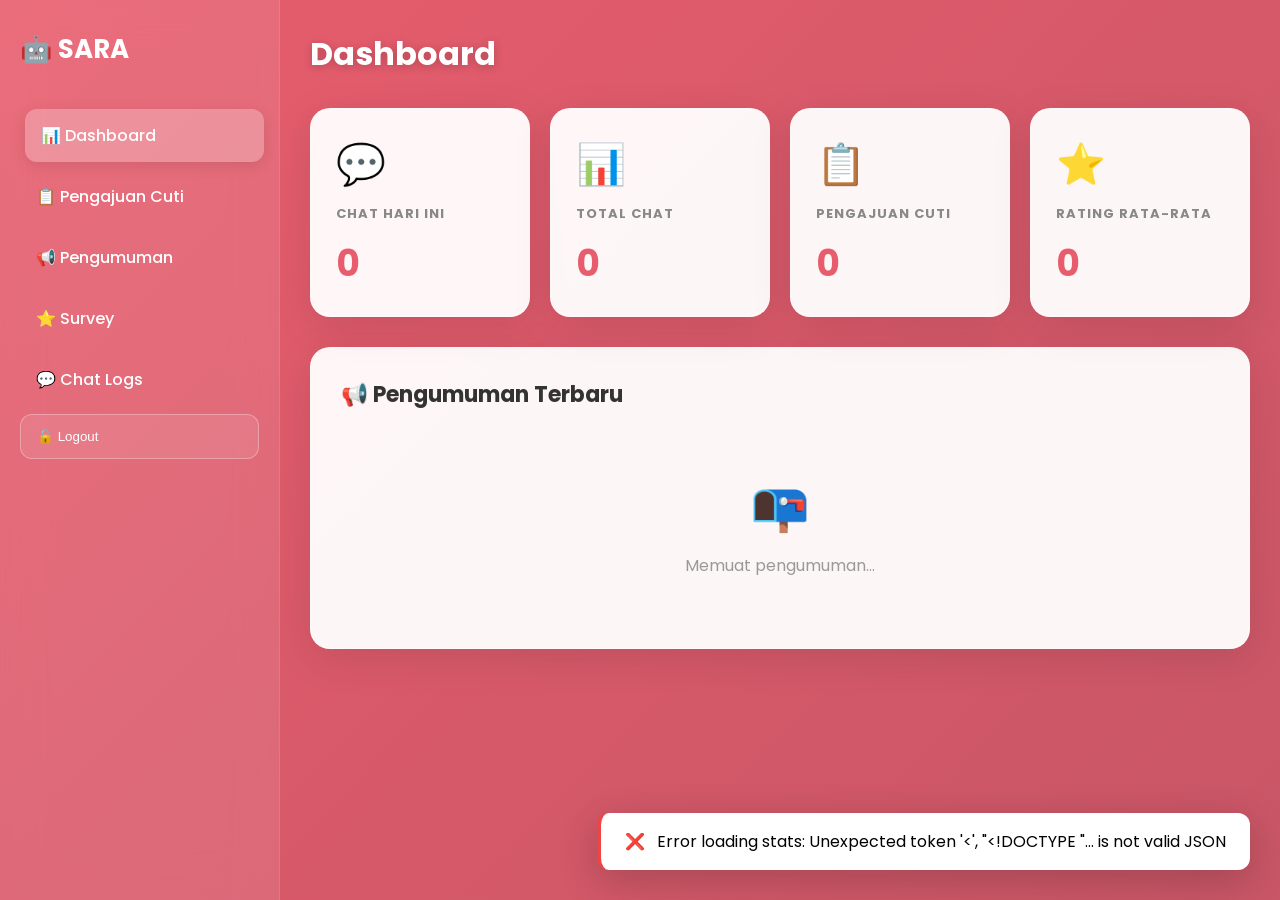
==== Sara Project/backend/admin.html @ 325be80f "Add files via upload" ====
<!DOCTYPE html>
<html lang="id">
<head>
    <meta charset="UTF-8">
    <meta name="viewport" content="width=device-width, initial-scale=1.0">
    <title>Admin Dashboard - SARA</title>
    <link href="https://fonts.googleapis.com/css2?family=Poppins:wght@300;400;500;600;700&display=swap" rel="stylesheet">
    <style>
        * { margin: 0; padding: 0; box-sizing: border-box; }
        body { font-family: 'Poppins', sans-serif; background: linear-gradient(135deg, #e85d6d 0%, #c85666 100%); min-height: 100vh; }

        .sidebar { 
            width: 280px; 
            background: rgba(255,255,255,0.1); 
            backdrop-filter: blur(20px); 
            height: 100vh; 
            position: fixed; 
            color: white; 
            padding: 30px 20px;
            border-right: 1px solid rgba(255,255,255,0.1);
            z-index: 100;
            overflow-y: auto;
        }
        .sidebar h2 { margin-bottom: 40px; font-size: 26px; display: flex; align-items: center; gap: 10px; }
        .sidebar a, .sidebar button { 
            display: flex; align-items: center; gap: 12px;
            color: white; text-decoration: none; padding: 14px 16px; margin: 8px 0; 
            border-radius: 12px; transition: all 0.3s ease;
            font-weight: 500;
            border: none;
            background: none;
            cursor: pointer;
            width: 100%;
            text-align: left;
        }
        .sidebar a:hover, .sidebar a.active, .sidebar button:hover { 
            background: rgba(255,255,255,0.2); 
            transform: translateX(5px);
            box-shadow: 0 4px 15px rgba(0,0,0,0.1);
        }
        .sidebar a.active { background: rgba(255,255,255,0.25); }

        .main { margin-left: 280px; padding: 30px; }

        .page-title {
            color: white; font-size: 32px; font-weight: 700; margin-bottom: 30px;
            text-shadow: 0 2px 10px rgba(0,0,0,0.2);
        }

        .cards { 
            display: grid; grid-template-columns: repeat(auto-fit, minmax(220px, 1fr)); gap: 20px; margin-bottom: 30px; 
        }
        .card { 
            background: rgba(255,255,255,0.95); padding: 25px; border-radius: 20px; 
            box-shadow: 0 10px 40px rgba(0,0,0,0.1);
            transition: all 0.3s ease;
            border: 1px solid rgba(255,255,255,0.5);
        }
        .card:hover { transform: translateY(-5px); box-shadow: 0 20px 60px rgba(0,0,0,0.15); }
        .card h3 { color: #888; font-size: 13px; margin-bottom: 12px; text-transform: uppercase; letter-spacing: 1px; }
        .card .value { font-size: 36px; font-weight: 700; color: #e85d6d; }
        .card .icon { font-size: 40px; margin-bottom: 10px; }

        .section { 
            background: rgba(255,255,255,0.95); padding: 30px; border-radius: 20px; 
            margin-bottom: 25px; box-shadow: 0 10px 40px rgba(0,0,0,0.1);
            border: 1px solid rgba(255,255,255,0.5);
            animation: fadeIn 0.5s ease;
        }
        @keyframes fadeIn {
            from { opacity: 0; transform: translateY(20px); }
            to { opacity: 1; transform: translateY(0); }
        }
        .section h2 { margin-bottom: 20px; color: #333; font-size: 22px; display: flex; align-items: center; gap: 10px; }

        table { width: 100%; border-collapse: collapse; }
        th, td { padding: 14px; text-align: left; border-bottom: 1px solid #eee; }
        th { background: linear-gradient(135deg, #667eea15, #764ba215); font-weight: 600; color: #555; }
        tr { transition: all 0.2s; }
        tr:hover { background: #f8f9fc; }

        .badge { padding: 6px 14px; border-radius: 20px; font-size: 12px; font-weight: 600; }
        .badge-pending { background: #fef3c7; color: #92400e; }
        .badge-approved { background: #d1fae5; color: #065f46; }
        .badge-rejected { background: #fee2e2; color: #991b1b; }

        .btn { 
            padding: 10px 20px; border: none; border-radius: 10px; cursor: pointer; 
            font-size: 14px; font-weight: 600; transition: all 0.3s; margin: 0 4px;
        }
        .btn:hover { transform: translateY(-2px); box-shadow: 0 4px 15px rgba(0,0,0,0.15); }
        .btn-primary { background: linear-gradient(135deg, #e85d6d 0%, #c85666 100%); color: white; }
        .btn-success { background: linear-gradient(135deg, #10b981, #059669); color: white; }
        .btn-danger { background: linear-gradient(135deg, #ef4444, #dc2626); color: white; }
        .btn-sm { padding: 6px 14px; font-size: 12px; }

        .form-group { margin-bottom: 18px; }
        .form-group label { display: block; margin-bottom: 8px; color: #555; font-weight: 500; }
        .form-group input, .form-group select, .form-group textarea { 
            width: 100%; padding: 12px; border: 2px solid #e8e8f0; border-radius: 12px;
            font-family: inherit; transition: all 0.3s;
        }
        .form-group input:focus, .form-group select:focus, .form-group textarea:focus {
            border-color: #667eea; outline: none; box-shadow: 0 0 0 4px rgba(102,126,234,0.1);
        }

        .hidden { display: none; }

        .empty-state { text-align: center; padding: 40px; color: #999; }
        .empty-state .emoji { font-size: 48px; margin-bottom: 10px; }

        /* Toast notification */
        .toast {
            position: fixed; bottom: 30px; right: 30px;
            background: white; padding: 16px 24px; border-radius: 12px;
            box-shadow: 0 10px 40px rgba(0,0,0,0.2);
            display: none; align-items: center; gap: 12px;
            animation: slideIn 0.3s ease; z-index: 1000;
        }
        @keyframes slideIn {
            from { transform: translateX(100px); opacity: 0; }
            to { transform: translateX(0); opacity: 1; }
        }
        .toast.show { display: flex; }
        .toast-success { border-left: 4px solid #10b981; }
        .toast-error { border-left: 4px solid #ef4444; }

        .logout-btn {
            margin-top: auto;
            background: rgba(255,255,255,0.1) !important;
            border: 1px solid rgba(255,255,255,0.3) !important;
        }
    </style>
</head>
<body>
    <div class="sidebar">
        <h2>🤖 SARA</h2>
        <a href="#" class="active" onclick="showTab(event, 'dashboard')">📊 Dashboard</a>
        <a href="#" onclick="showTab(event, 'cuti')">📋 Pengajuan Cuti</a>
        <a href="#" onclick="showTab(event, 'pengumuman')">📢 Pengumuman</a>
        <a href="#" onclick="showTab(event, 'survey')">⭐ Survey</a>
        <a href="#" onclick="showTab(event, 'chat')">💬 Chat Logs</a>
        <button class="logout-btn" onclick="logoutAdmin()">🔓 Logout</button>
    </div>

    <div class="main">
        <!-- DASHBOARD -->
        <div id="dashboard" class="tab-content">
            <h1 class="page-title">Dashboard</h1>
            <div class="cards">
                <div class="card">
                    <div class="icon">💬</div>
                    <h3>Chat Hari Ini</h3>
                    <div class="value" id="chatToday">0</div>
                </div>
                
                <div class="card">
                    <div class="icon">📊</div>
                    <h3>Total Chat</h3>
                    <div class="value" id="chatTotal">0</div>
                </div>
                <div class="card">
                    <div class="icon">📋</div>
                    <h3>Pengajuan Cuti</h3>
                    <div class="value" id="totalCuti">0</div>
                </div>
                <div class="card">
                    <div class="icon">⭐</div>
                    <h3>Rating Rata-rata</h3>
                    <div class="value" id="avgRating">0</div>
                </div>
            </div>

            <div class="section">
                <h2>📢 Pengumuman Terbaru</h2>
                <div id="pengumumanList">
                    <div class="empty-state">
                        <div class="emoji">📭</div>
                        <p>Memuat pengumuman...</p>
                    </div>
                </div>
            </div>
        </div>

        <!-- CUTI -->
        <div id="cuti" class="tab-content hidden">
            <h1 class="page-title">Pengajuan Cuti</h1>
            <div class="section">
                <table>
                    <thead>
                        <tr>
                            <th>ID</th>
                            <th>Nama</th>
                            <th>NIP</th>
                            <th>Jenis</th>
                            <th>Mulai</th>
                            <th>Selesai</th>
                            <th>Alasan</th>
                            <th>Status</th>
                            <th>Aksi</th>
                        </tr>
                    </thead>
                    <tbody id="cutiTable"></tbody>
                </table>
            </div>
        </div>

        <!-- PENGUMUMAN -->
        <div id="pengumuman" class="tab-content hidden">
            <h1 class="page-title">Kelola Pengumuman</h1>
            <div class="section">
                <h2>✨ Buat Pengumuman Baru</h2>
                <div class="form-group">
                    <label>Judul</label>
                    <input type="text" id="pgJudul" placeholder="Contoh: Rapat Bulanan">
                </div>
                <div class="form-group">
                    <label>Isi</label>
                    <textarea id="pgIsi" rows="3" placeholder="Tulis isi pengumuman..."></textarea>
                </div>
                <div class="form-group">
                    <label>Tipe</label>
                    <select id="pgTipe">
                        <option value="info">ℹ️ Informasi Umum</option>
                        <option value="warning">⚠️ Peringatan</option>
                        <option value="success">✅ Pengumuman Sukses</option>
                    </select>
                </div>
                <button class="btn btn-primary" onclick="buatPengumuman()">📢 Publikasikan</button>
            </div>
            <div class="section">
                <h2>📋 Daftar Pengumuman</h2>
                <div id="pengumumanAdminList"></div>
            </div>
        </div>

        <!-- SURVEY -->
        <div id="survey" class="tab-content hidden">
            <h1 class="page-title">Hasil Survey Kepuasan</h1>
            <div class="section">
                <table>
                    <thead>
                        <tr>
                            <th>Nama</th>
                            <th>Rating</th>
                            <th>Saran</th>
                            <th>Tanggal</th>
                        </tr>
                    </thead>
                    <tbody id="surveyTable"></tbody>
                </table>
            </div>
        </div>

        <!-- CHAT LOGS -->
        <div id="chat" class="tab-content hidden">
            <h1 class="page-title">Chat Logs</h1>
            <div class="section">
                <table>
                    <thead>
                        <tr>
                            <th>Waktu</th>
                            <th>User</th>
                            <th>Response</th>
                            <th>Source</th>
                        </tr>
                    </thead>
                    <tbody id="chatTable"></tbody>
                </table>
            </div>
        </div>
    </div>

    <!-- Toast -->
    <div id="toast" class="toast">
        <span id="toastIcon">✅</span>
        <span id="toastMsg">Berhasil!</span>
    </div>

    <script>
        function showTab(e, tabName) {
            e.preventDefault();
            
            // Hide all tabs
            document.querySelectorAll('.tab-content').forEach(el => el.classList.add('hidden'));
            document.getElementById(tabName).classList.remove('hidden');
            
            // Update active nav
            document.querySelectorAll('.sidebar a').forEach(el => el.classList.remove('active'));
            event.target.classList.add('active');

            // Load data based on tab
            if(tabName === 'cuti') loadCuti();
            if(tabName === 'survey') loadSurvey();
            if(tabName === 'chat') loadChatLogs();
            if(tabName === 'pengumuman') loadPengumumanAdmin();
            if(tabName === 'dashboard') loadStats();
        }

        function showToast(msg, type='success') {
            const toast = document.getElementById('toast');
            document.getElementById('toastMsg').textContent = msg;
            document.getElementById('toastIcon').textContent = type === 'success' ? '✅' : '❌';
            toast.className = 'toast show toast-' + type;
            setTimeout(() => toast.classList.remove('show'), 3000);
        }

        function logoutAdmin() {
            if(confirm('Yakin mau logout?')) {
                fetch('/api/logout')
                    .then(() => window.location.href = '/login')
                    .catch(e => alert('Error: ' + e.message));
            }
        }

        async function loadStats() {
            try {
                const res = await fetch('/api/stats');
                if(res.status === 401) {
                    window.location.href = '/login';
                    return;
                }
                const data = await res.json();
                document.getElementById('chatToday').textContent = data.chat_today;
                document.getElementById('chatTotal').textContent = data.chat_total;
                document.getElementById('totalCuti').textContent = data.total_cuti;
                document.getElementById('avgRating').textContent = data.avg_rating;

                const pgList = document.getElementById('pengumumanList');
                if(data.pengumuman && data.pengumuman.length > 0) {
                    pgList.innerHTML = data.pengumuman.map(p => `
                        <div style="padding: 15px; background: linear-gradient(135deg, #667eea08, #764ba208); border-radius: 12px; margin-bottom: 10px; border-left: 4px solid ${p.tipe === 'warning' ? '#f59e0b' : p.tipe === 'success' ? '#10b981' : '#3b82f6'};">
                            <strong style="font-size: 16px;">${p.judul}</strong> 
                            <span class="badge badge-${p.tipe}">${p.tipe}</span>
                            <p style="margin-top: 8px; color: #666; line-height: 1.6;">${p.isi}</p>
                            <small style="color: #aaa;">${new Date(p.created_at).toLocaleString('id-ID')}</small>
                        </div>
                    `).join('');
                } else {
                    pgList.innerHTML = `
                        <div class="empty-state">
                            <div class="emoji">📭</div>
                            <p>Belum ada pengumuman</p>
                        </div>`;
                }
            } catch(e) {
                console.error('Error loading stats:', e);
                showToast('Error loading stats: ' + e.message, 'error');
            }
        }

        async function loadCuti() {
            try {
                const res = await fetch('/api/cuti');
                if(res.status === 401) {
                    window.location.href = '/login';
                    return;
                }
                const data = await res.json();
                const tbody = document.getElementById('cutiTable');

                if(data.length === 0) {
                    tbody.innerHTML = `<tr><td colspan="9" class="empty-state"><div class="emoji">📭</div><p>Belum ada pengajuan cuti</p></td></tr>`;
                    return;
                }

                tbody.innerHTML = data.map(c => `
                    <tr>
                        <td>#${c.id}</td>
                        <td><strong>${c.nama}</strong></td>
                        <td>${c.nip}</td>
                        <td>${c.jenis_cuti || c.jenis}</td>
                        <td>${c.tanggal_mulai}</td>
                        <td>${c.tanggal_selesai}</td>
                        <td>${c.alasan || '-'}</td>
                        <td><span class="badge badge-${c.status}">${c.status}</span></td>
                        <td>
                            ${c.status === 'pending' ? `
                                <button class="btn btn-success btn-sm" onclick="updateCutiStatus(${c.id}, 'approved')">✅ Setuju</button>
                                <button class="btn btn-danger btn-sm" onclick="updateCutiStatus(${c.id}, 'rejected')">❌ Tolak</button>
                            ` : '<span style="color:#999;font-size:12px;">Sudah diproses</span>'}
                        </td>
                    </tr>
                `).join('');
            } catch(e) {
                console.error('Error loading cuti:', e);
                showToast('Error loading cuti: ' + e.message, 'error');
            }
        }

        async function updateCutiStatus(id, status) {
            try {
                const res = await fetch(`/api/submissions/${id}/status`, {
                    method: 'PUT',
                    headers: {'Content-Type': 'application/json'},
                    body: JSON.stringify({status})
                });
                const data = await res.json();

                if(res.ok) {
                    showToast(data.message, 'success');
                    loadCuti();
                    loadStats();
                } else {
                    showToast(data.error || 'Gagal memperbarui status', 'error');
                }
            } catch(e) {
                showToast('Terjadi kesalahan koneksi', 'error');
            }
        }

        async function loadSurvey() {
            try {
                const res = await fetch('/api/survey');
                if(res.status === 401) {
                    window.location.href = '/login';
                    return;
                }
                const data = await res.json();
                const tbody = document.getElementById('surveyTable');

                if(data.length === 0) {
                    tbody.innerHTML = `<tr><td colspan="4" class="empty-state"><div class="emoji">⭐</div><p>Belum ada survey</p></td></tr>`;
                    return;
                }

                tbody.innerHTML = data.map(s => `
                    <tr>
                        <td>${s.nama || 'Anonim'}</td>
                        <td style="font-size:18px;">${'⭐'.repeat(s.rating)}${'☆'.repeat(5-s.rating)}</td>
                        <td>${s.saran || '-'}</td>
                        <td>${new Date(s.created_at).toLocaleDateString('id-ID')}</td>
                    </tr>
                `).join('');
            } catch(e) {
                console.error('Error loading survey:', e);
                showToast('Error loading survey: ' + e.message, 'error');
            }
        }

        async function loadChatLogs() {
            try {
                const res = await fetch('/api/chat-logs');
                if(res.status === 401) {
                    window.location.href = '/login';
                    return;
                }
                const data = await res.json();
                const tbody = document.getElementById('chatTable');

                if(data.length === 0) {
                    tbody.innerHTML = `<tr><td colspan="4" class="empty-state"><div class="emoji">💬</div><p>Belum ada chat</p></td></tr>`;
                    return;
                }

                tbody.innerHTML = data.map(c => `
                    <tr>
                        <td>${new Date(c.created_at).toLocaleString('id-ID')}</td>
                        <td><strong>${c.user_message}</strong></td>
                        <td>${c.bot_response.substring(0, 100)}${c.bot_response.length > 100 ? '...' : ''}</td>
                        <td><span class="badge badge-${c.source === 'kb' ? 'approved' : c.source === 'groq' ? 'info' : 'pending'}">${c.source}</span></td>
                    </tr>
                `).join('');
            } catch(e) {
                console.error('Error loading chat logs:', e);
                showToast('Error loading chat logs: ' + e.message, 'error');
            }
        }

        async function buatPengumuman() {
            const judul = document.getElementById('pgJudul').value.trim();
            const isi = document.getElementById('pgIsi').value.trim();
            const tipe = document.getElementById('pgTipe').value;

            if(!judul || !isi) {
                showToast('Judul dan isi wajib diisi!', 'error');
                return;
            }

            try {
                const res = await fetch('/api/pengumuman', {
                    method: 'POST',
                    headers: {'Content-Type': 'application/json'},
                    body: JSON.stringify({judul, isi, tipe})
                });

                if(res.ok) {
                    const data = await res.json();
                    showToast('Pengumuman berhasil dibuat!', 'success');
                    document.getElementById('pgJudul').value = '';
                    document.getElementById('pgIsi').value = '';
                    loadPengumumanAdmin();
                    loadStats();
                } else {
                    const error = await res.json();
                    showToast(error.error || 'Gagal membuat pengumuman', 'error');
                }
            } catch(e) {
                showToast('Gagal membuat pengumuman: ' + e.message, 'error');
            }
        }

        async function loadPengumumanAdmin() {
            try {
                const res = await fetch('/api/pengumuman');
                const data = await res.json();
                const list = document.getElementById('pengumumanAdminList');

                if(data.length === 0) {
                    list.innerHTML = `<div class="empty-state"><div class="emoji">📭</div><p>Belum ada pengumuman</p></div>`;
                    return;
                }

                list.innerHTML = data.map(p => `
                    <div style="padding: 18px; background: linear-gradient(135deg, #667eea08, #764ba208); border-radius: 14px; margin-bottom: 12px; border-left: 4px solid ${p.tipe === 'warning' ? '#f59e0b' : p.tipe === 'success' ? '#10b981' : '#3b82f6'};">
                        <div style="display:flex; justify-content:space-between; align-items:center; margin-bottom:8px;">
                            <strong style="font-size: 16px;">${p.judul}</strong> 
                            <span class="badge badge-${p.tipe}">${p.tipe}</span>
                        </div>
                        <p style="color: #666; line-height: 1.6; margin-bottom: 8px;">${p.isi}</p>
                        <small style="color: #aaa;">${new Date(p.created_at).toLocaleString('id-ID')}</small>
                    </div>
                `).join('');
            } catch(e) {
                console.error('Error loading pengumuman:', e);
                showToast('Error loading pengumuman: ' + e.message, 'error');
            }
        }

        // Init
        window.addEventListener('load', () => {
            loadStats();
        });
    </script>
</body>
</html>
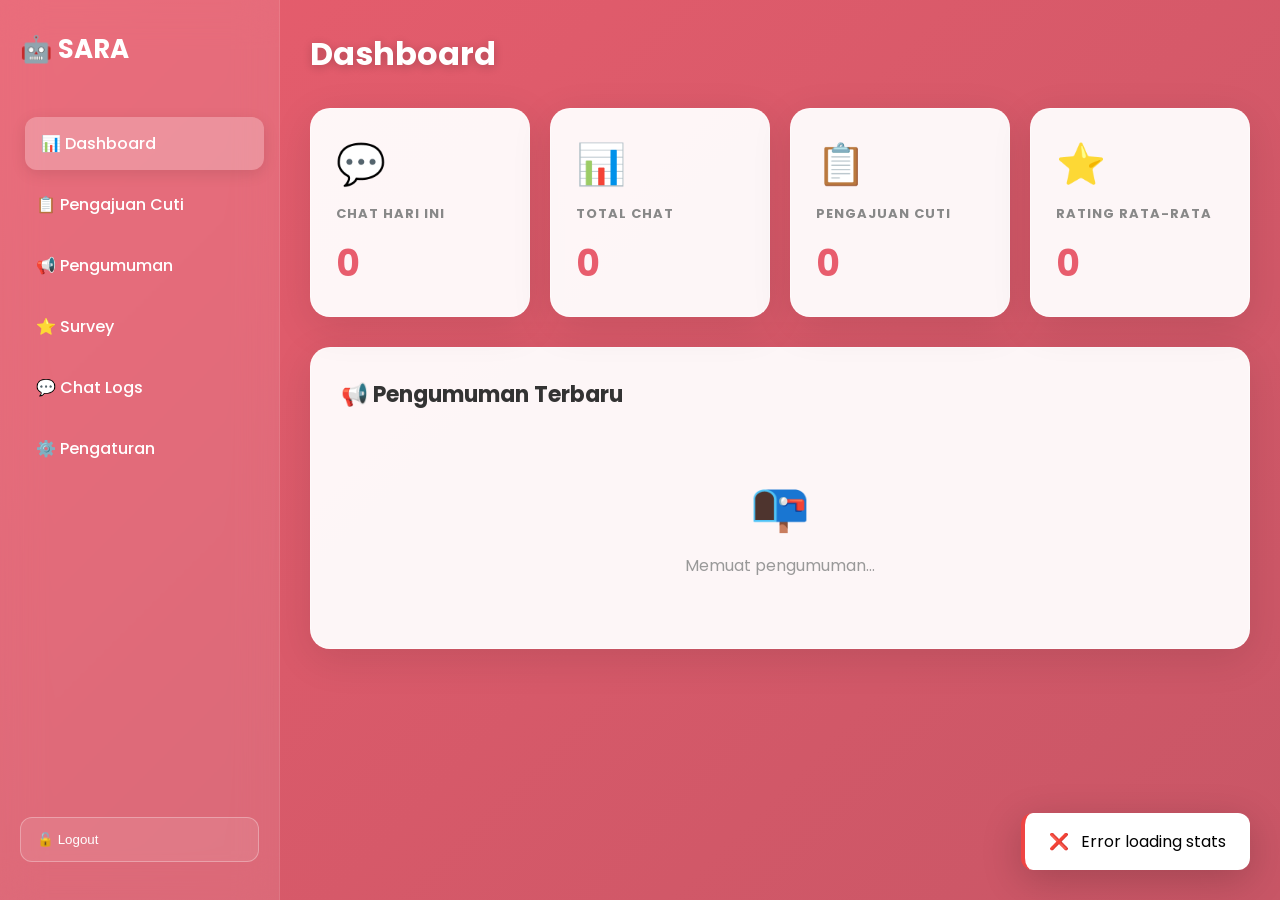
==== commit bd796647: "Add files via upload" ====
--- a/Sara Project/backend/admin.html
+++ b/Sara Project/backend/admin.html
@@ -20,8 +20,13 @@
             border-right: 1px solid rgba(255,255,255,0.1);
             z-index: 100;
             overflow-y: auto;
+            display: flex;
+            flex-direction: column;
         }
         .sidebar h2 { margin-bottom: 40px; font-size: 26px; display: flex; align-items: center; gap: 10px; }
+        .sidebar-content {
+            flex: 1;
+        }
         .sidebar a, .sidebar button { 
             display: flex; align-items: center; gap: 12px;
             color: white; text-decoration: none; padding: 14px 16px; margin: 8px 0; 
@@ -103,13 +108,16 @@
         .form-group input:focus, .form-group select:focus, .form-group textarea:focus {
             border-color: #667eea; outline: none; box-shadow: 0 0 0 4px rgba(102,126,234,0.1);
         }
+        .form-group input:disabled {
+            background: #f0f0f0;
+            cursor: not-allowed;
+        }
 
         .hidden { display: none; }
 
         .empty-state { text-align: center; padding: 40px; color: #999; }
         .empty-state .emoji { font-size: 48px; margin-bottom: 10px; }
 
-        /* Toast notification */
         .toast {
             position: fixed; bottom: 30px; right: 30px;
             background: white; padding: 16px 24px; border-radius: 12px;
@@ -130,16 +138,60 @@
             background: rgba(255,255,255,0.1) !important;
             border: 1px solid rgba(255,255,255,0.3) !important;
         }
+
+        .settings-grid {
+            display: grid;
+            grid-template-columns: 1fr 1fr;
+            gap: 30px;
+            margin-top: 20px;
+        }
+
+        .settings-box {
+            background: #f8f9fc;
+            padding: 25px;
+            border-radius: 15px;
+            border: 2px solid #e8e8f0;
+        }
+
+        .settings-box h3 {
+            color: #333;
+            font-size: 18px;
+            margin-bottom: 15px;
+        }
+
+        .info-text {
+            font-size: 12px;
+            color: #666;
+            margin-top: 8px;
+            font-style: italic;
+        }
+
+        .divider {
+            height: 2px;
+            background: #e8e8f0;
+            margin: 25px 0;
+        }
+
+        @media (max-width: 1024px) {
+            .settings-grid {
+                grid-template-columns: 1fr;
+            }
+        }
     </style>
 </head>
 <body>
     <div class="sidebar">
-        <h2>🤖 SARA</h2>
-        <a href="#" class="active" onclick="showTab(event, 'dashboard')">📊 Dashboard</a>
-        <a href="#" onclick="showTab(event, 'cuti')">📋 Pengajuan Cuti</a>
-        <a href="#" onclick="showTab(event, 'pengumuman')">📢 Pengumuman</a>
-        <a href="#" onclick="showTab(event, 'survey')">⭐ Survey</a>
-        <a href="#" onclick="showTab(event, 'chat')">💬 Chat Logs</a>
+        <div>
+            <h2>🤖 SARA</h2>
+        </div>
+        <div class="sidebar-content">
+            <a href="#" class="active" onclick="showTab(event, 'dashboard')">📊 Dashboard</a>
+            <a href="#" onclick="showTab(event, 'cuti')">📋 Pengajuan Cuti</a>
+            <a href="#" onclick="showTab(event, 'pengumuman')">📢 Pengumuman</a>
+            <a href="#" onclick="showTab(event, 'survey')">⭐ Survey</a>
+            <a href="#" onclick="showTab(event, 'chat')">💬 Chat Logs</a>
+            <a href="#" onclick="showTab(event, 'settings')">⚙️ Pengaturan</a>
+        </div>
         <button class="logout-btn" onclick="logoutAdmin()">🔓 Logout</button>
     </div>
 
@@ -269,25 +321,89 @@
                 </table>
             </div>
         </div>
+
+        <!-- SETTINGS -->
+        <div id="settings" class="tab-content hidden">
+            <h1 class="page-title">⚙️ Pengaturan Admin</h1>
+            <div class="section">
+                <h2>🔐 Ubah Kredensial Admin</h2>
+                <p style="color: #666; margin-bottom: 20px;">Ubah username dan/atau password untuk keamanan yang lebih baik.</p>
+                
+                <div class="settings-grid">
+                    <div class="settings-box">
+                        <h3>👤 Ubah Username</h3>
+                        <div class="form-group">
+                            <label>Username Saat Ini</label>
+                            <input type="text" id="currentUsername" disabled>
+                            <p class="info-text">Username sekarang (read-only)</p>
+                        </div>
+                        <div class="form-group">
+                            <label>Username Baru</label>
+                            <input type="text" id="newUsername" placeholder="Masukkan username baru (min 3 karakter)">
+                        </div>
+                    </div>
+
+                    <div class="settings-box">
+                        <h3>🔑 Ubah Password</h3>
+                        <div class="form-group">
+                            <label>Password Baru</label>
+                            <input type="password" id="newPassword" placeholder="Masukkan password baru (min 6 karakter)">
+                        </div>
+                        <div class="form-group">
+                            <label>Konfirmasi Password</label>
+                            <input type="password" id="confirmPassword" placeholder="Ketik ulang password baru">
+                        </div>
+                    </div>
+                </div>
+
+                <div class="divider"></div>
+
+                <h3 style="color: #333; margin-bottom: 15px;">🔒 Verifikasi Password Saat Ini</h3>
+                <div class="form-group">
+                    <label>Password Saat Ini (Wajib)</label>
+                    <input type="password" id="currentPassword" placeholder="Masukkan password Anda saat ini untuk verifikasi">
+                    <p class="info-text">Password Anda diperlukan untuk keamanan sebelum mengubah kredensial</p>
+                </div>
+
+                <div style="display: flex; gap: 10px; margin-top: 25px;">
+                    <button class="btn btn-primary" onclick="updateAdminCredentials()">💾 Simpan Perubahan</button>
+                    <button class="btn" style="background: #f0f0f0; color: #333;" onclick="resetCredentialsForm()">↻ Reset</button>
+                </div>
+
+                <div style="background: #eff6ff; border-left: 4px solid #3b82f6; padding: 15px; border-radius: 8px; margin-top: 25px;">
+                    <p style="color: #1e40af; font-size: 13px; margin: 0;">
+                        <strong>💡 Tips:</strong> Gunakan kombinasi huruf, angka, dan simbol untuk password yang kuat.
+                    </p>
+                </div>
+            </div>
+        </div>
     </div>
 
-    <!-- Toast -->
     <div id="toast" class="toast">
         <span id="toastIcon">✅</span>
         <span id="toastMsg">Berhasil!</span>
     </div>
 
     <script>
+        console.log('Admin dashboard loaded');
+
         function showTab(e, tabName) {
             e.preventDefault();
+            console.log('Switching to tab:', tabName);
             
             // Hide all tabs
             document.querySelectorAll('.tab-content').forEach(el => el.classList.add('hidden'));
-            document.getElementById(tabName).classList.remove('hidden');
+            
+            // Show selected tab
+            const selectedTab = document.getElementById(tabName);
+            if (selectedTab) {
+                selectedTab.classList.remove('hidden');
+                console.log('Tab shown:', tabName);
+            }
             
             // Update active nav
             document.querySelectorAll('.sidebar a').forEach(el => el.classList.remove('active'));
-            event.target.classList.add('active');
+            e.target.classList.add('active');
 
             // Load data based on tab
             if(tabName === 'cuti') loadCuti();
@@ -295,6 +411,7 @@
             if(tabName === 'chat') loadChatLogs();
             if(tabName === 'pengumuman') loadPengumumanAdmin();
             if(tabName === 'dashboard') loadStats();
+            if(tabName === 'settings') loadSettingsData();
         }
 
         function showToast(msg, type='success') {
@@ -310,6 +427,96 @@
                 fetch('/api/logout')
                     .then(() => window.location.href = '/login')
                     .catch(e => alert('Error: ' + e.message));
+            }
+        }
+
+        function loadSettingsData() {
+            console.log('Loading settings data...');
+            fetch('/api/user')
+                .then(res => res.json())
+                .then(user => {
+                    console.log('User loaded:', user.username);
+                    document.getElementById('currentUsername').value = user.username;
+                })
+                .catch(err => {
+                    console.error('Error loading user data:', err);
+                    showToast('Error loading user data', 'error');
+                });
+        }
+
+        function resetCredentialsForm() {
+            document.getElementById('newUsername').value = '';
+            document.getElementById('newPassword').value = '';
+            document.getElementById('confirmPassword').value = '';
+            document.getElementById('currentPassword').value = '';
+            console.log('Form reset');
+        }
+
+        async function updateAdminCredentials() {
+            console.log('Updating credentials...');
+            const currentPassword = document.getElementById('currentPassword').value.trim();
+            const newUsername = document.getElementById('newUsername').value.trim();
+            const newPassword = document.getElementById('newPassword').value.trim();
+            const confirmPassword = document.getElementById('confirmPassword').value.trim();
+
+            if (!currentPassword) {
+                showToast('⚠️ Password saat ini wajib diisi!', 'error');
+                return;
+            }
+
+            if (!newUsername && !newPassword) {
+                showToast('⚠️ Pilih username atau password untuk diubah!', 'error');
+                return;
+            }
+
+            if (newUsername && newUsername.length < 3) {
+                showToast('⚠️ Username baru minimal 3 karakter!', 'error');
+                return;
+            }
+
+            if (newPassword && newPassword.length < 6) {
+                showToast('⚠️ Password baru minimal 6 karakter!', 'error');
+                return;
+            }
+
+            if (newPassword && newPassword !== confirmPassword) {
+                showToast('⚠️ Konfirmasi password tidak sesuai!', 'error');
+                return;
+            }
+
+            try {
+                const res = await fetch('/api/admin/change-credentials', {
+                    method: 'POST',
+                    headers: {'Content-Type': 'application/json'},
+                    body: JSON.stringify({
+                        current_password: currentPassword,
+                        new_username: newUsername || null,
+                        new_password: newPassword || null,
+                        confirm_password: confirmPassword || null
+                    })
+                });
+
+                const data = await res.json();
+                console.log('Response:', data);
+
+                if (res.ok) {
+                    showToast('✅ Kredensial berhasil diubah!', 'success');
+                    resetCredentialsForm();
+                    
+                    setTimeout(() => loadSettingsData(), 1000);
+                    
+                    if (newUsername) {
+                        setTimeout(() => {
+                            alert('Username telah diubah. Silakan login ulang dengan username baru.');
+                            window.location.href = '/login';
+                        }, 1500);
+                    }
+                } else {
+                    showToast('❌ ' + (data.error || 'Gagal mengubah kredensial'), 'error');
+                }
+            } catch(e) {
+                console.error('Error:', e);
+                showToast('❌ Terjadi kesalahan: ' + e.message, 'error');
             }
         }
 
@@ -345,7 +552,7 @@
                 }
             } catch(e) {
                 console.error('Error loading stats:', e);
-                showToast('Error loading stats: ' + e.message, 'error');
+                showToast('Error loading stats', 'error');
             }
         }
 
@@ -360,7 +567,7 @@
                 const tbody = document.getElementById('cutiTable');
 
                 if(data.length === 0) {
-                    tbody.innerHTML = `<tr><td colspan="9" class="empty-state"><div class="emoji">📭</div><p>Belum ada pengajuan cuti</p></td></tr>`;
+                    tbody.innerHTML = `<tr><td colspan="9"><div class="empty-state"><p>Belum ada pengajuan cuti</p></div></td></tr>`;
                     return;
                 }
 
@@ -384,7 +591,7 @@
                 `).join('');
             } catch(e) {
                 console.error('Error loading cuti:', e);
-                showToast('Error loading cuti: ' + e.message, 'error');
+                showToast('Error loading cuti', 'error');
             }
         }
 
@@ -420,7 +627,7 @@
                 const tbody = document.getElementById('surveyTable');
 
                 if(data.length === 0) {
-                    tbody.innerHTML = `<tr><td colspan="4" class="empty-state"><div class="emoji">⭐</div><p>Belum ada survey</p></td></tr>`;
+                    tbody.innerHTML = `<tr><td colspan="4"><div class="empty-state"><p>Belum ada survey</p></div></td></tr>`;
                     return;
                 }
 
@@ -434,7 +641,7 @@
                 `).join('');
             } catch(e) {
                 console.error('Error loading survey:', e);
-                showToast('Error loading survey: ' + e.message, 'error');
+                showToast('Error loading survey', 'error');
             }
         }
 
@@ -449,7 +656,7 @@
                 const tbody = document.getElementById('chatTable');
 
                 if(data.length === 0) {
-                    tbody.innerHTML = `<tr><td colspan="4" class="empty-state"><div class="emoji">💬</div><p>Belum ada chat</p></td></tr>`;
+                    tbody.innerHTML = `<tr><td colspan="4"><div class="empty-state"><p>Belum ada chat</p></div></td></tr>`;
                     return;
                 }
 
@@ -458,12 +665,12 @@
                         <td>${new Date(c.created_at).toLocaleString('id-ID')}</td>
                         <td><strong>${c.user_message}</strong></td>
                         <td>${c.bot_response.substring(0, 100)}${c.bot_response.length > 100 ? '...' : ''}</td>
-                        <td><span class="badge badge-${c.source === 'kb' ? 'approved' : c.source === 'groq' ? 'info' : 'pending'}">${c.source}</span></td>
+                        <td><span class="badge badge-${c.source === 'kb' ? 'approved' : 'pending'}">${c.source}</span></td>
                     </tr>
                 `).join('');
             } catch(e) {
                 console.error('Error loading chat logs:', e);
-                showToast('Error loading chat logs: ' + e.message, 'error');
+                showToast('Error loading chat logs', 'error');
             }
         }
 
@@ -485,7 +692,6 @@
                 });
 
                 if(res.ok) {
-                    const data = await res.json();
                     showToast('Pengumuman berhasil dibuat!', 'success');
                     document.getElementById('pgJudul').value = '';
                     document.getElementById('pgIsi').value = '';
@@ -507,7 +713,7 @@
                 const list = document.getElementById('pengumumanAdminList');
 
                 if(data.length === 0) {
-                    list.innerHTML = `<div class="empty-state"><div class="emoji">📭</div><p>Belum ada pengumuman</p></div>`;
+                    list.innerHTML = `<div class="empty-state"><p>Belum ada pengumuman</p></div>`;
                     return;
                 }
 
@@ -523,12 +729,12 @@
                 `).join('');
             } catch(e) {
                 console.error('Error loading pengumuman:', e);
-                showToast('Error loading pengumuman: ' + e.message, 'error');
-            }
-        }
-
-        // Init
+                showToast('Error loading pengumuman', 'error');
+            }
+        }
+
         window.addEventListener('load', () => {
+            console.log('Page loaded, loading stats...');
             loadStats();
         });
     </script>
